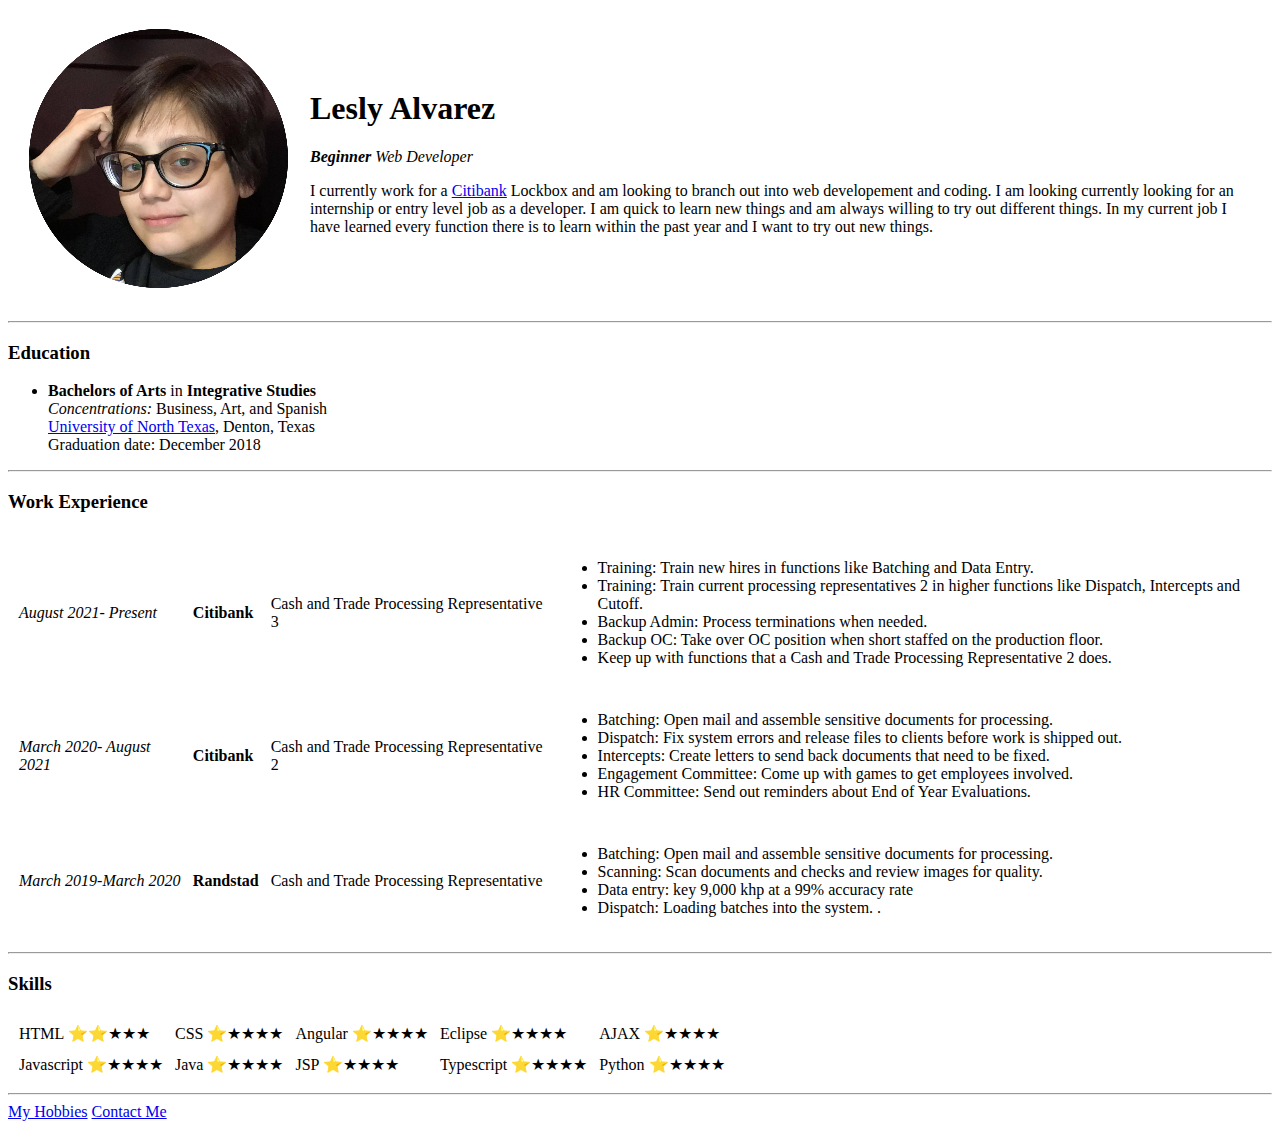
==== index.html @ fce3256d "Added initial CV website files" ====
<!DOCTYPE html>
<html lang="en" dir="ltr">

<head>
  <meta charset="utf-8">
  <title>Lesly's personal site</title>
</head>

<body>
  <table cellspacing="20">
    <td><img src="Lesly Pic-modified.png" alt="Leslys Picture"></td>
    <td>
      <h1>Lesly Alvarez</h1>
      <p><em><strong>Beginner</strong> Web Developer</em></p>
      <p>I currently work for a <a href="https://www.citi.com/?locale=en_US">Citibank</a> Lockbox and am looking to branch out into web developement and coding. I am looking
        currently looking for an internship or entry level job as a developer. I am quick to learn new things and am always
        willing to try out different things. In my current job I have learned every function there is to learn within the past year and I
        want to try out new things.</p>
    </td>
  </table>

  <hr size="2">
  <h3>Education</h3>
  <ul>
    <li><strong>Bachelors of Arts</strong> in <strong>Integrative Studies</strong>
      <br>
      <em>Concentrations:</em> Business, Art, and Spanish
      <br>
      <a href="https://www.unt.edu/">University of North Texas</a>, Denton, Texas
      <br>
      Graduation date: December 2018
    </li>
  </ul>
  <hr size="2">
  <h3>Work Experience</h3>
  <table cellspacing="10">
    <tr>
      <td><em>August 2021- Present</em></td>
      <td><strong>Citibank </strong></td>
      <td>Cash and Trade Processing Representative 3</td>
      <td>
        <ul>
          <li>Training: Train new hires in functions like Batching and Data Entry.</il>
          <li>Training: Train current processing representatives 2 in higher functions like Dispatch, Intercepts and Cutoff.<il>
          <li>Backup Admin: Process terminations when needed.</li>
          <li>Backup OC: Take over OC position when short staffed on the production floor.</li>
          <li>Keep up with functions that a Cash and Trade Processing Representative 2 does.</il>
        </ul>

      </td>
    </tr>
    <tr>
      <td><em>March 2020- August 2021</em></td>
      <td><strong>Citibank </strong></td>
      <td>Cash and Trade Processing Representative 2</td>
      <td>
        <ul>
          <li>Batching: Open mail and assemble sensitive documents for processing.</il>
          <li>Dispatch: Fix system errors and release files to clients before work is shipped out.<il>
          <li>Intercepts: Create letters to send back documents that need to be fixed.</li>
          <li>Engagement Committee: Come up with games to get employees involved.</li>
          <li>HR Committee: Send out reminders about End of Year Evaluations. </il>
        </ul>

      </td>
    </tr>
    <tr>
      <td><em>March 2019-March 2020</em></td>
      <td><strong>Randstad</strong></td>
      <td>Cash and Trade Processing Representative</td>
      <td>
        <ul>
          <li>Batching: Open mail and assemble sensitive documents for processing.</il>
          <li>Scanning: Scan documents and checks and review images for quality.<il>
          <li>Data entry: key 9,000 khp at a 99% accuracy rate</li>
          <li>Dispatch: Loading batches into the system. .</li>
        </ul>

      </td>
    </tr>
  </table>
  <hr size="2">
  <h3>Skills</h3>
  <table cellspacing="10">
    <tr>
      <td>HTML ⭐⭐★★★</td>
      <td>CSS ⭐★★★★</td>
      <td>Angular ⭐★★★★</td>
      <td>Eclipse ⭐★★★★</td>
      <td>AJAX ⭐★★★★</td>
    </tr>
    <tr>
      <td>Javascript ⭐★★★★</td>
      <td>Java ⭐★★★★</td>
      <td>JSP ⭐★★★★</td>
      <td>Typescript ⭐★★★★</td>
      <td>Python ⭐★★★★</td>
    </tr>
  </table>
  <hr size="2">
  <a href="Hobbies.html">My Hobbies</a>
  <a href="Contactme.html">Contact Me</a>
</body>

</html>
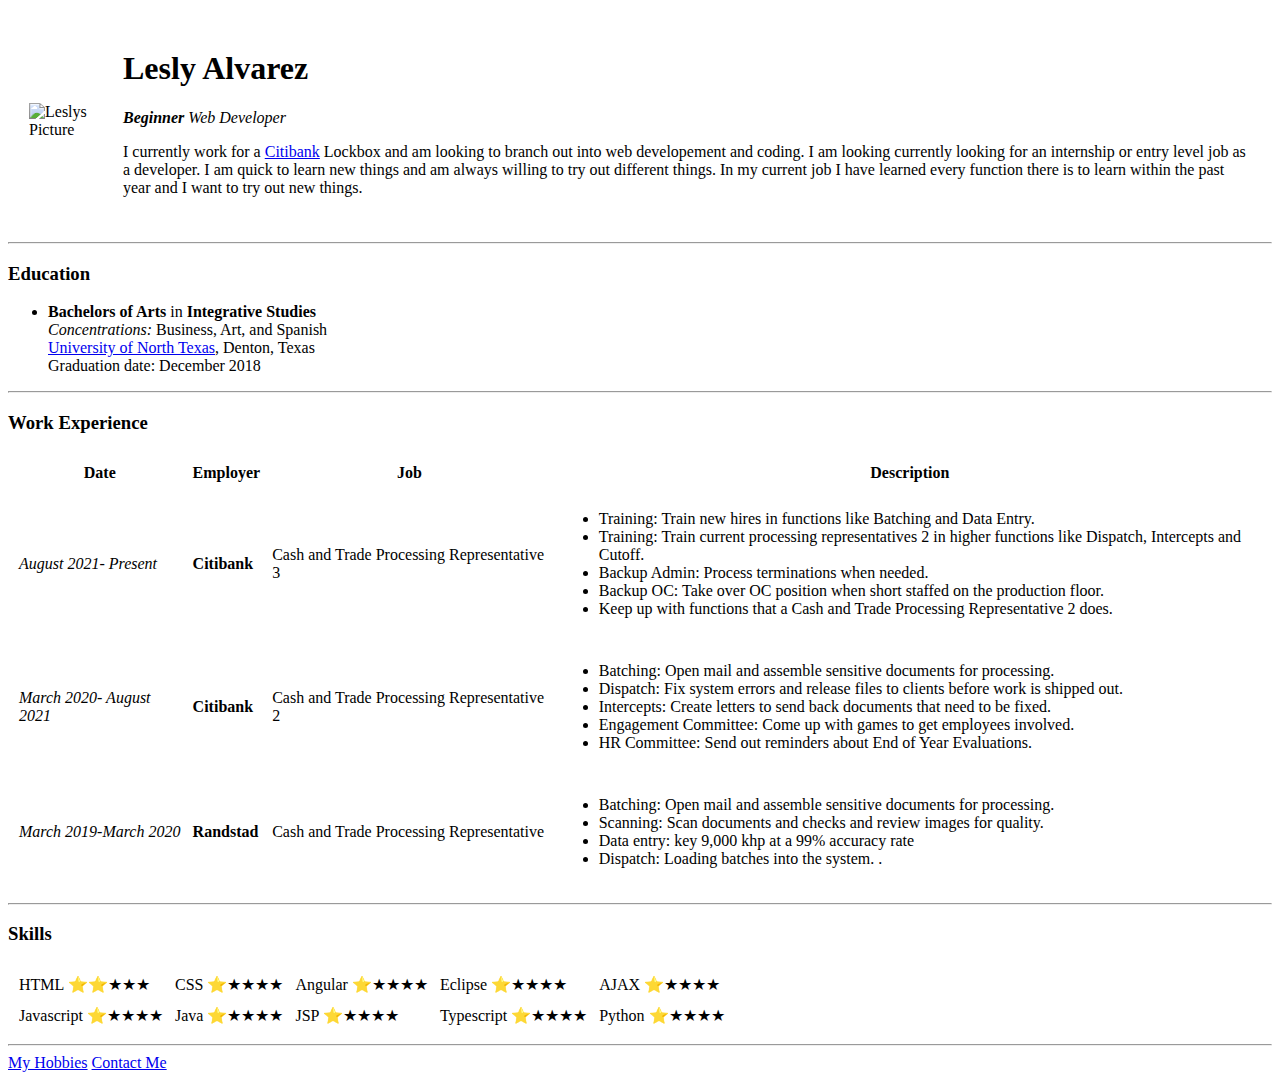
==== commit 4aad4b84: "First update with CSS color" ====
--- a/index.html
+++ b/index.html
@@ -4,11 +4,12 @@
 <head>
   <meta charset="utf-8">
   <title>Lesly's personal site</title>
+<link rel="stylesheet" href="css/Styles.css">
 </head>
 
 <body>
   <table cellspacing="20">
-    <td><img src="Lesly Pic-modified.png" alt="Leslys Picture"></td>
+    <td><img src="C:\Users\lesly\Desktop\Boot camp\Web Developement\HTML personal site\Images\Lesly Pic-modified.png" alt="Leslys Picture"></td>
     <td>
       <h1>Lesly Alvarez</h1>
       <p><em><strong>Beginner</strong> Web Developer</em></p>
@@ -34,6 +35,12 @@
   <hr size="2">
   <h3>Work Experience</h3>
   <table cellspacing="10">
+    <tr>
+      <th>Date</th>
+      <th>Employer</th>
+      <th>Job</th>
+      <th>Description</th>
+    </tr>
     <tr>
       <td><em>August 2021- Present</em></td>
       <td><strong>Citibank </strong></td>
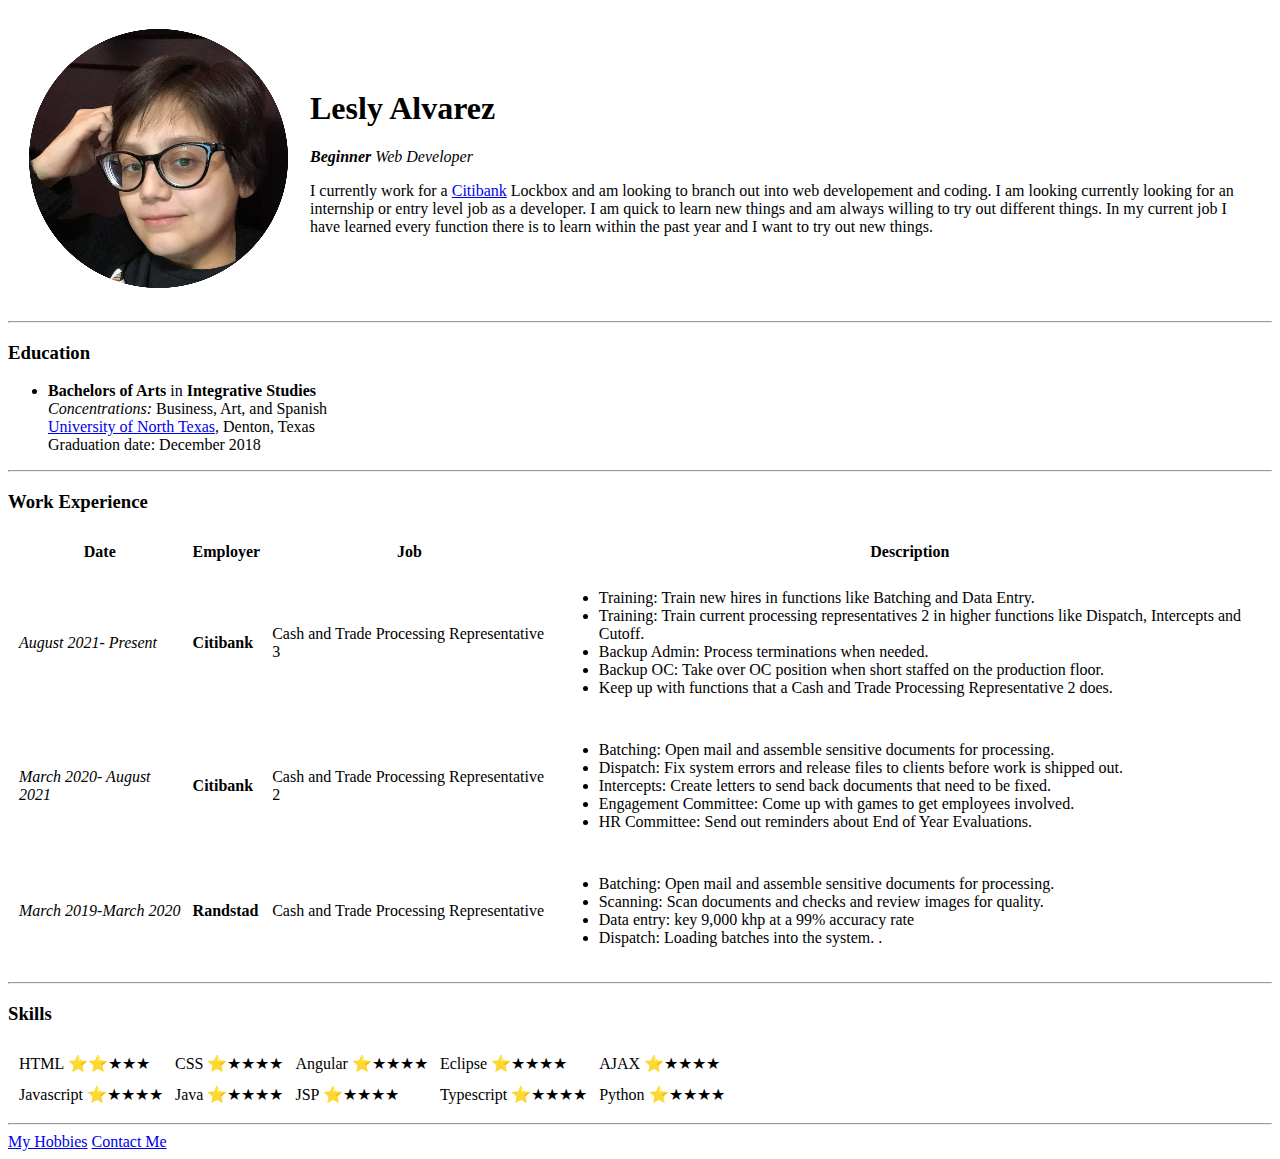
==== commit ca1783bf: "Update index.html" ====
--- a/index.html
+++ b/index.html
@@ -9,7 +9,7 @@
 
 <body>
   <table cellspacing="20">
-    <td><img src="C:\Users\lesly\Desktop\Boot camp\Web Developement\HTML personal site\Images\Lesly Pic-modified.png" alt="Leslys Picture"></td>
+    <td><img src="Images\Lesly Pic-modified.png" alt="Leslys Picture"></td>
     <td>
       <h1>Lesly Alvarez</h1>
       <p><em><strong>Beginner</strong> Web Developer</em></p>
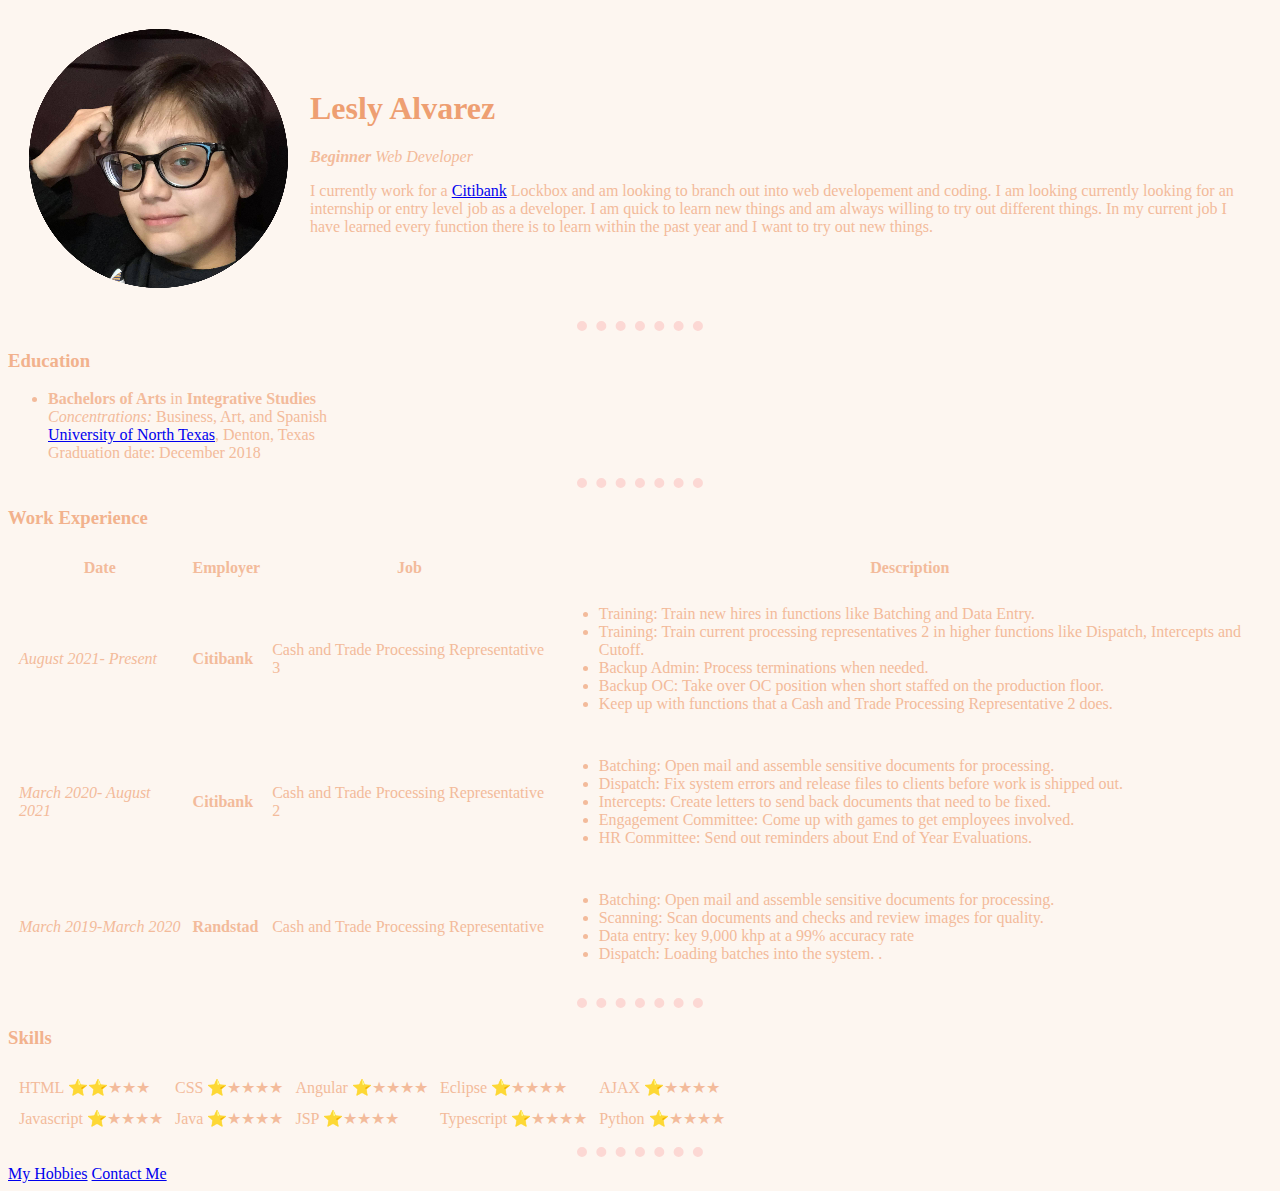
==== commit 7d3c4808: "Update index.html" ====
--- a/index.html
+++ b/index.html
@@ -4,7 +4,7 @@
 <head>
   <meta charset="utf-8">
   <title>Lesly's personal site</title>
-<link rel="stylesheet" href="css/Styles.css">
+<link rel="stylesheet" href="CSS/Styles.css">
 </head>
 
 <body>
--- a/CSS/Styles.css
+++ b/CSS/Styles.css
@@ -0,0 +1,33 @@
+body {
+   background-color: #FDF6F0;
+}
+  hr {
+    border-color: #FCD8D4;
+    border-style: dotted none none none;
+    border-width: 10px;
+    width: 10%;
+  }
+  h1{
+    color: #ee9f72
+  }
+  h2{
+    color: #f2b28d
+  }
+  h3{
+    color: #f2b28d
+  }
+
+  p {
+    color: #f3bb9b
+  }
+
+  ul {
+    color: #f3bb9b
+  }
+
+  td {
+    color: #f3bb9b
+  }
+  th{
+    color: #f3bb9b
+  }
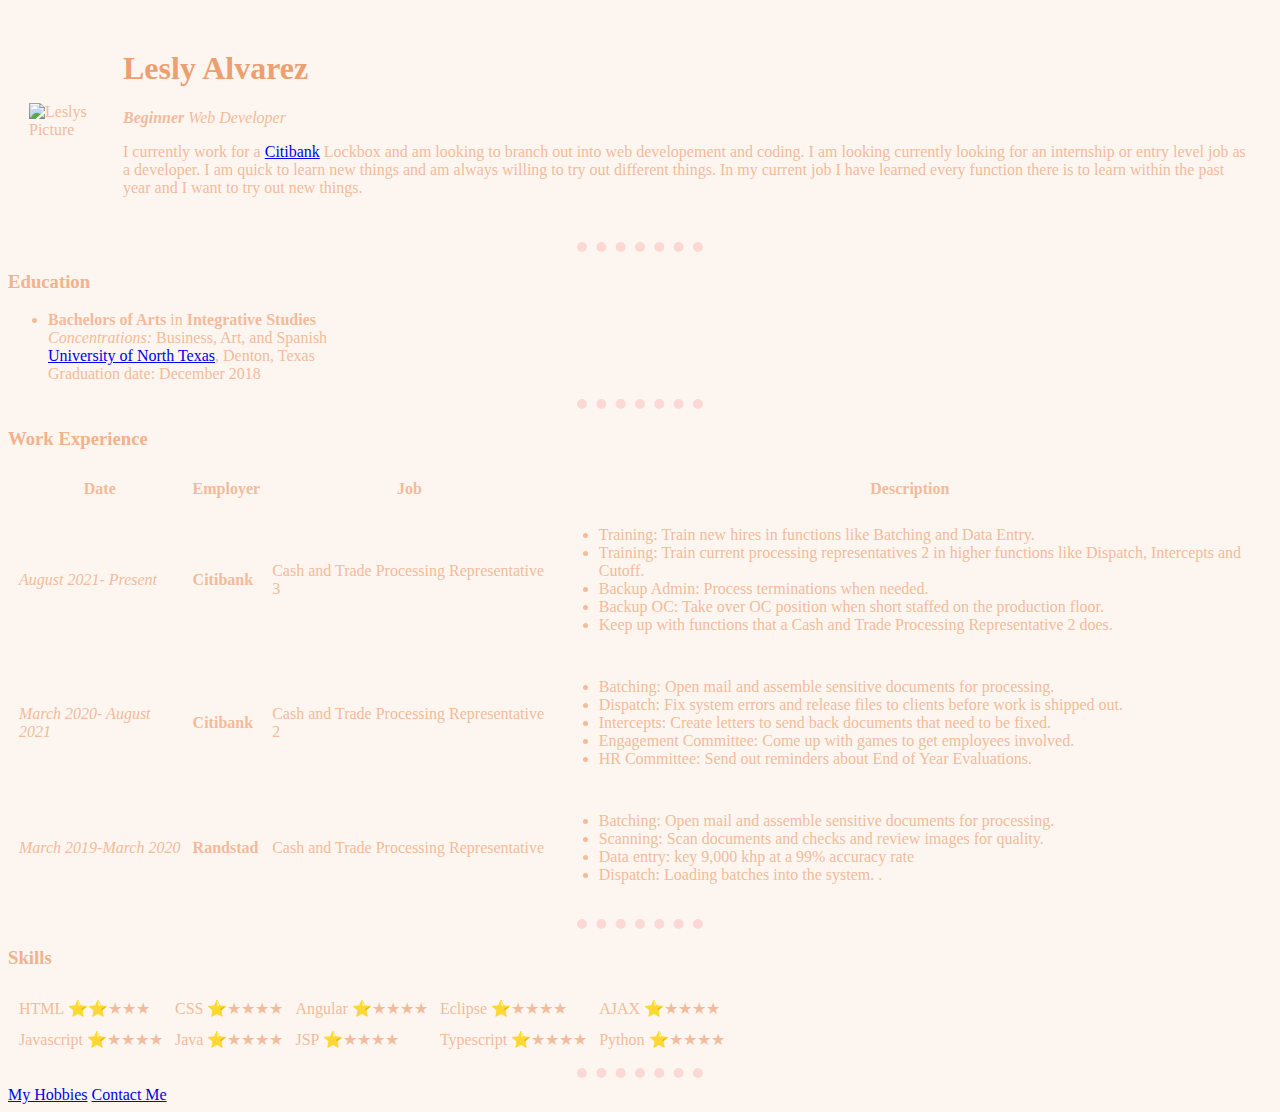
==== commit c7b4446f: "Add files via upload" ====
--- a/index.html
+++ b/index.html
@@ -9,7 +9,7 @@
 
 <body>
   <table cellspacing="20">
-    <td><img src="Images\Lesly Pic-modified.png" alt="Leslys Picture"></td>
+    <td><img src="C:\Users\lesly\Desktop\Boot camp\Web Developement\HTML personal site\Images\Lesly Pic-modified.png" alt="Leslys Picture"></td>
     <td>
       <h1>Lesly Alvarez</h1>
       <p><em><strong>Beginner</strong> Web Developer</em></p>
--- a/CSS/Styles.css
+++ b/CSS/Styles.css
@@ -1,5 +1,7 @@
+/***********************Tag Selectors********************/
 body {
    background-color: #FDF6F0;
+   color: #f3bb9b
 }
   hr {
     border-color: #FCD8D4;
@@ -31,3 +33,12 @@
   th{
     color: #f3bb9b
   }
+  label {
+    color: #f3bb9b
+  }
+  ol {
+    Color: #f3bb9b
+  }
+  /*********************Class Selectors**********************/
+
+    /*********************ID Selectors**********************/
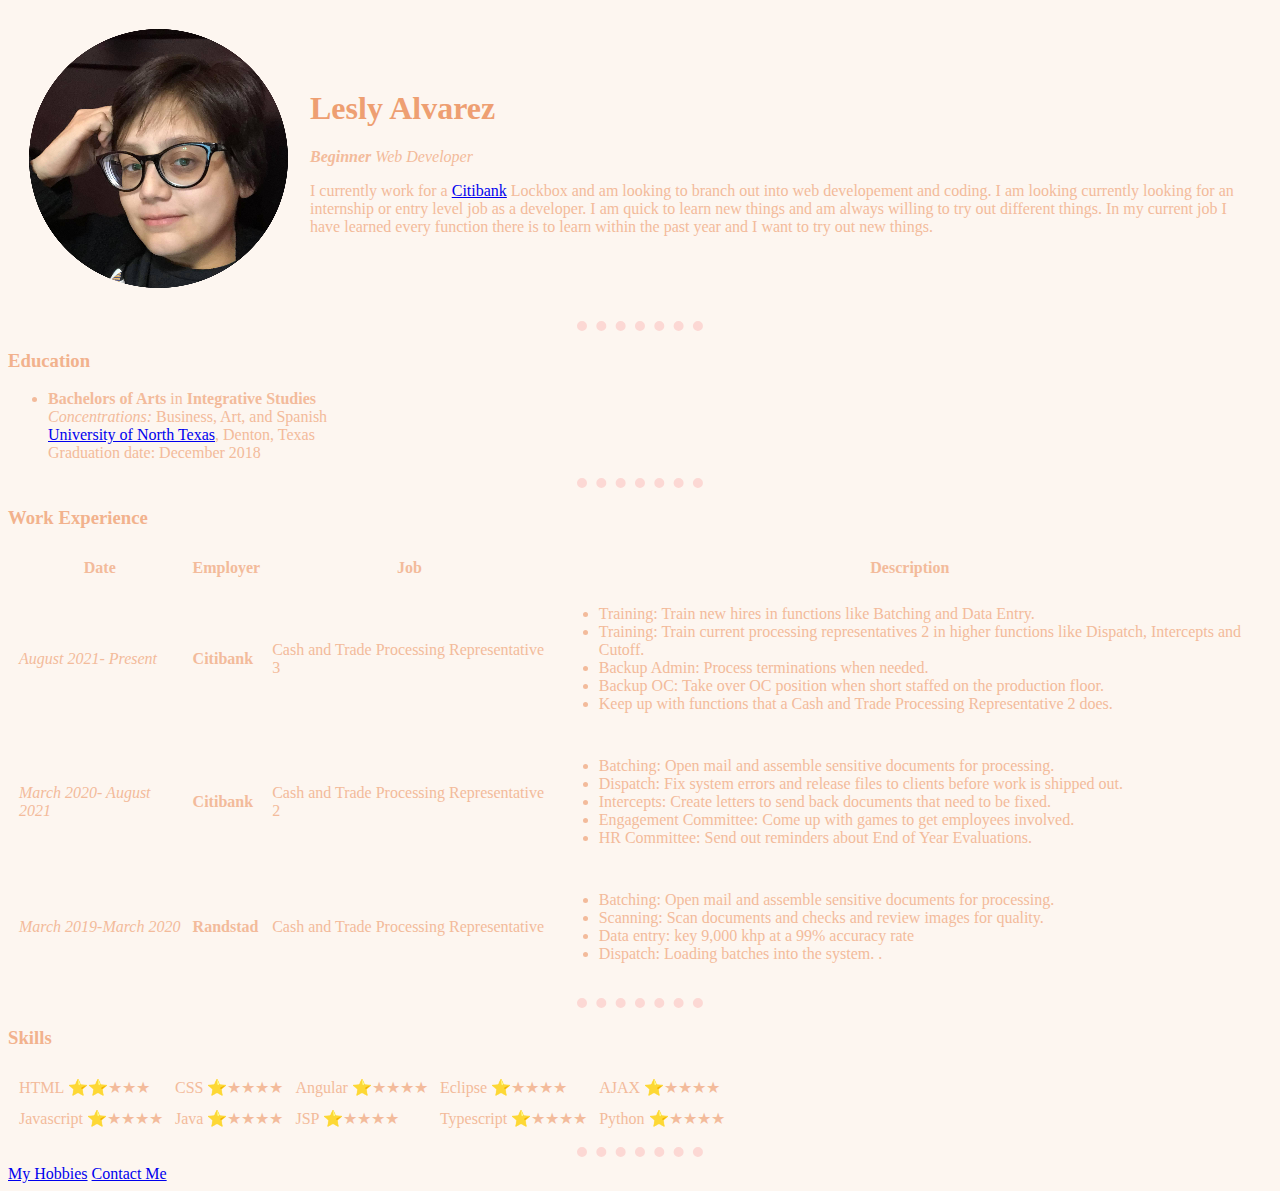
==== commit 951c1036: "Update index.html" ====
--- a/index.html
+++ b/index.html
@@ -9,7 +9,7 @@
 
 <body>
   <table cellspacing="20">
-    <td><img src="C:\Users\lesly\Desktop\Boot camp\Web Developement\HTML personal site\Images\Lesly Pic-modified.png" alt="Leslys Picture"></td>
+    <td><img src="Lesly Pic-modified.png" alt="Leslys Picture"></td>
     <td>
       <h1>Lesly Alvarez</h1>
       <p><em><strong>Beginner</strong> Web Developer</em></p>
